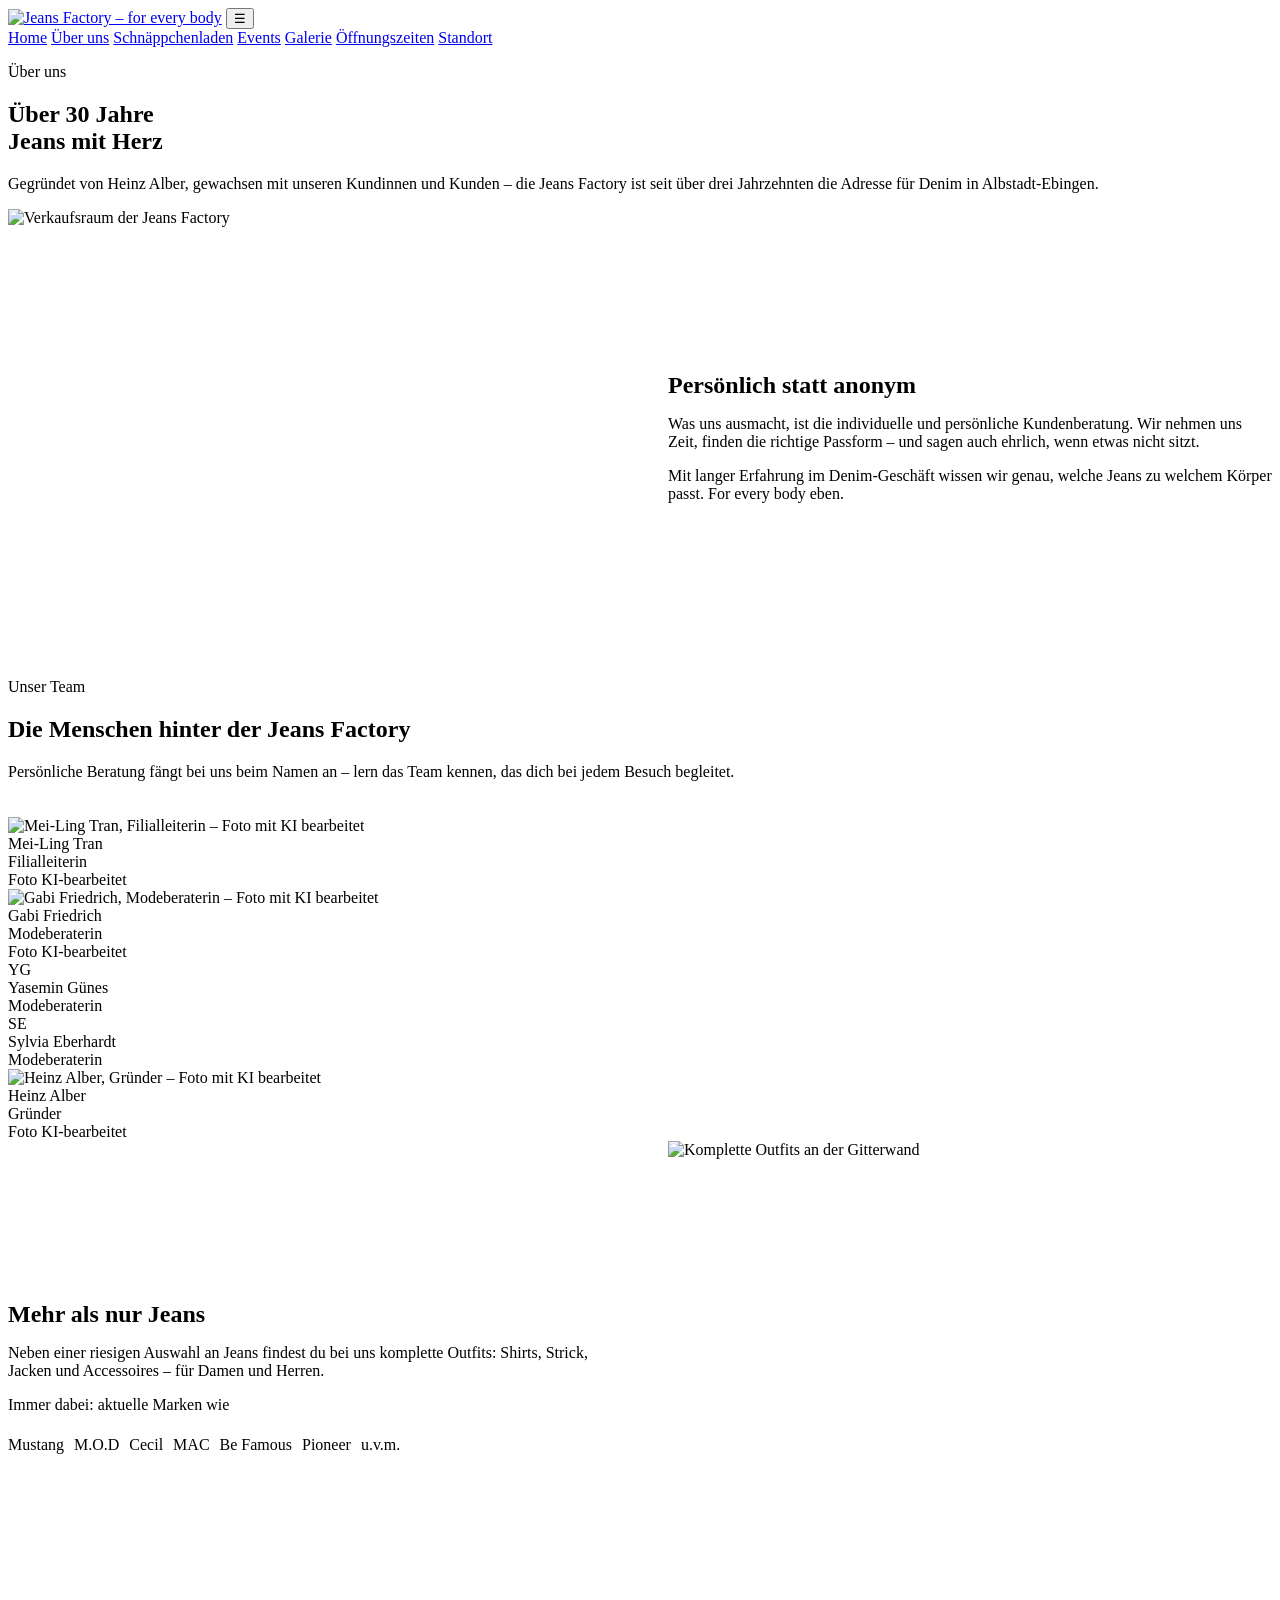
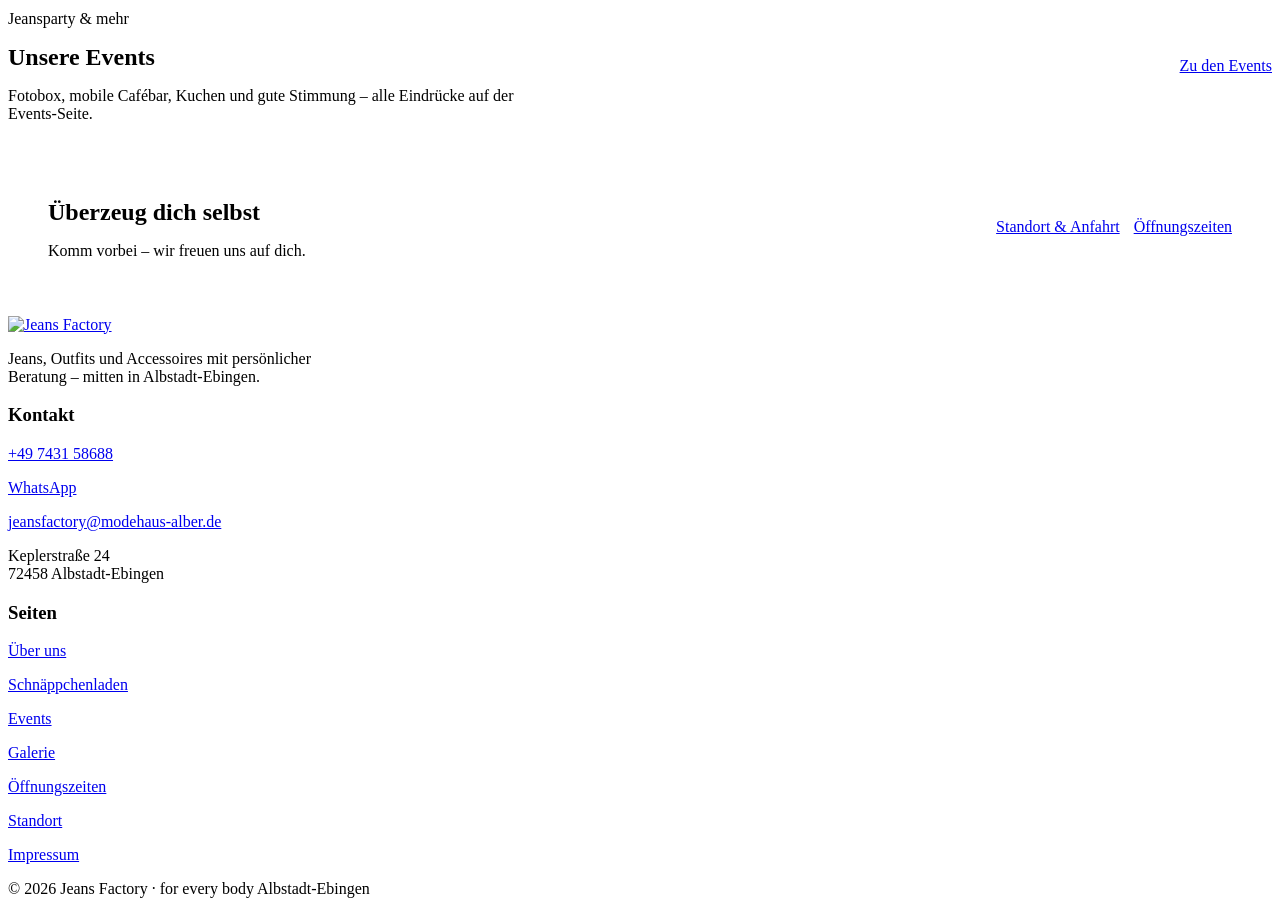
==== ueber-uns.html @ 27e320bf "KI-bearbeitete Teamfotos kennzeichnen (Art. 50 KI-VO) - Dezente Zeile 'Foto KI-bearbeitet' unter den" ====
<!DOCTYPE html>
<html lang="de">
<head>
<meta charset="UTF-8">
<meta name="viewport" content="width=device-width, initial-scale=1.0">
<title>Über uns | Jeans Factory Albstadt-Ebingen</title>
<link rel="stylesheet" href="site.css">
</head>
<body>

<header class="site-header">
  <a class="logo-chip" href="index.html"><img src="assets/logo-jeansfactory.png" alt="Jeans Factory – for every body"></a>
  <button class="nav-toggle" aria-label="Menü">☰</button>
  <nav class="site-nav">
    <a href="index.html">Home</a>
    <a href="ueber-uns.html" class="active">Über uns</a>
    <a href="schnaeppchenladen.html">Schnäppchenladen</a>
    <a href="events.html">Events</a>
    <a href="galerie.html">Galerie</a>
    <a href="oeffnungszeiten.html">Öffnungszeiten</a>
    <a href="standort.html">Standort</a>
  </nav>
</header>

<main>

<section class="section">
  <div class="wrap section-head reveal">
    <p class="eyebrow">Über uns</p>
    <h1 class="h1">Über 30 Jahre<br>Jeans mit Herz</h1>
    <p class="lead">Gegründet von Heinz Alber, gewachsen mit unseren Kundinnen und Kunden – die Jeans Factory ist seit über drei Jahrzehnten die Adresse für Denim in Albstadt-Ebingen.</p>
  </div>

  <div class="wrap" style="display: grid; grid-template-columns: 1fr 1fr; gap: 56px; align-items: center;">
    <div class="photo reveal" style="aspect-ratio: 4/3;">
      <img src="assets/shop-interior.jpeg" alt="Verkaufsraum der Jeans Factory">
    </div>
    <div class="reveal">
      <h2 class="h3" style="margin-bottom: 14px;">Persönlich statt anonym</h2>
      <p class="muted" style="margin-bottom: 14px;">Was uns ausmacht, ist die individuelle und persönliche Kundenberatung. Wir nehmen uns Zeit, finden die richtige Passform – und sagen auch ehrlich, wenn etwas nicht sitzt.</p>
      <p class="muted">Mit langer Erfahrung im Denim-Geschäft wissen wir genau, welche Jeans zu welchem Körper passt. For every body eben.</p>
    </div>
  </div>
</section>

<!-- Team -->
<section class="section-tight" style="background: var(--ink-2); border-top: 1px solid var(--line); border-bottom: 1px solid var(--line);">
  <div class="wrap section-head reveal" style="margin-bottom: 36px;">
    <p class="eyebrow">Unser Team</p>
    <h2 class="h2">Die Menschen hinter der Jeans Factory</h2>
    <p class="lead">Persönliche Beratung fängt bei uns beim Namen an – lern das Team kennen, das dich bei jedem Besuch begleitet.</p>
  </div>
  <div class="wrap team-grid reveal">

    <div class="team-card">
      <div class="team-photo">
        <img src="assets/team-mei-ling.jpeg" alt="Mei-Ling Tran, Filialleiterin – Foto mit KI bearbeitet">      </div>
      <div class="team-name">Mei-Ling Tran</div>
      <div class="team-role">Filialleiterin</div>
      <div class="team-note">Foto KI-bearbeitet</div>
    </div>

    <div class="team-card">
      <div class="team-photo">
        <img src="assets/team-gabi.jpeg" alt="Gabi Friedrich, Modeberaterin – Foto mit KI bearbeitet">      </div>
      <div class="team-name">Gabi Friedrich</div>
      <div class="team-role">Modeberaterin</div>
      <div class="team-note">Foto KI-bearbeitet</div>
    </div>

    <div class="team-card">
      <div class="team-photo">
        <span class="team-initials">YG</span>
      </div>
      <div class="team-name">Yasemin Günes</div>
      <div class="team-role">Modeberaterin</div>
    </div>

    <div class="team-card">
      <div class="team-photo">
        <span class="team-initials">SE</span>
      </div>
      <div class="team-name">Sylvia Eberhardt</div>
      <div class="team-role">Modeberaterin</div>
    </div>

    <div class="team-card">
      <div class="team-photo">
        <img src="assets/team-heinz.jpeg" alt="Heinz Alber, Gründer – Foto mit KI bearbeitet">      </div>
      <div class="team-name">Heinz Alber</div>
      <div class="team-role">Gründer</div>
      <div class="team-note">Foto KI-bearbeitet</div>
    </div>

  </div>
</section>

<section class="section-tight">
  <div class="wrap" style="display: grid; grid-template-columns: 1fr 1fr; gap: 56px; align-items: center;">
    <div class="reveal">
      <h2 class="h3" style="margin-bottom: 14px;">Mehr als nur Jeans</h2>
      <p class="muted" style="margin-bottom: 14px;">Neben einer riesigen Auswahl an Jeans findest du bei uns komplette Outfits: Shirts, Strick, Jacken und Accessoires – für Damen und Herren.</p>
      <p class="muted" style="margin-bottom: 22px;">Immer dabei: aktuelle Marken wie</p>
      <div style="display: flex; gap: 10px; flex-wrap: wrap;">
        <span class="tag">Mustang</span>
        <span class="tag">M.O.D</span>
        <span class="tag">Cecil</span>
        <span class="tag">MAC</span>
        <span class="tag">Be Famous</span>
        <span class="tag">Pioneer</span>
        <span class="tag">u.v.m.</span>
      </div>
    </div>
    <div class="photo reveal" style="aspect-ratio: 4/3;">
      <img src="assets/outfits-wall.jpeg" alt="Komplette Outfits an der Gitterwand">
    </div>
  </div>
</section>

<!-- Events Teaser -->
<section class="section-tight" id="events" style="background: var(--ink-2); border-top: 1px solid var(--line); border-bottom: 1px solid var(--line);">
  <div class="wrap" style="display: flex; align-items: center; justify-content: space-between; gap: 24px; flex-wrap: wrap;">
    <div>
      <p class="script">Jeansparty &amp; mehr</p>
      <h2 class="h2" style="margin: 6px 0 10px;">Unsere Events</h2>
      <p class="muted" style="max-width: 520px;">Fotobox, mobile Cafébar, Kuchen und gute Stimmung – alle Eindrücke auf der Events-Seite.</p>
    </div>
    <a class="btn btn-primary" href="events.html">Zu den Events</a>
  </div>
</section>

<section class="section-tight">
  <div class="wrap panel reveal" style="padding: 40px; display: flex; align-items: center; justify-content: space-between; gap: 24px; flex-wrap: wrap;">
    <div>
      <h2 class="h3" style="margin-bottom: 8px;">Überzeug dich selbst</h2>
      <p class="muted">Komm vorbei – wir freuen uns auf dich.</p>
    </div>
    <div style="display: flex; gap: 14px; flex-wrap: wrap;">
      <a class="btn btn-primary" href="standort.html">Standort &amp; Anfahrt</a>
      <a class="btn btn-ghost" href="oeffnungszeiten.html">Öffnungszeiten</a>
    </div>
  </div>
</section>

</main>

<footer class="site-footer">
  <div class="wrap footer-grid">
    <div>
      <a class="logo-chip" href="index.html" style="margin-bottom: 16px;"><img src="assets/logo-jeansfactory.png" alt="Jeans Factory" style="height: 38px;"></a>
      <p class="muted" style="max-width: 320px;">Jeans, Outfits und Accessoires mit persönlicher Beratung – mitten in Albstadt-Ebingen.</p>
    </div>
    <div>
      <h3 class="h3">Kontakt</h3>
      <p><a href="tel:+49743158688">+49 7431 58688</a></p>
      <p><a href="https://wa.me/49743158688">WhatsApp</a></p>
      <p><a href="mailto:jeansfactory@modehaus-alber.de">jeansfactory@modehaus-alber.de</a></p>
      <p class="muted">Keplerstraße 24<br>72458 Albstadt-Ebingen</p>
    </div>
    <div>
      <h3 class="h3">Seiten</h3>
      <p><a href="ueber-uns.html">Über uns</a></p>
      <p><a href="schnaeppchenladen.html">Schnäppchenladen</a></p>
      <p><a href="events.html">Events</a></p>
      <p><a href="galerie.html">Galerie</a></p>
      <p><a href="oeffnungszeiten.html">Öffnungszeiten</a></p>
      <p><a href="standort.html">Standort</a></p>
      <p><a href="impressum.html">Impressum</a></p>
    </div>
  </div>
  <div class="wrap footer-note">
    <span>© 2026 Jeans Factory · for every body</span>
    <span>Albstadt-Ebingen</span>
  </div>
</footer>

<script src="site.js"></script>
</body>
</html>
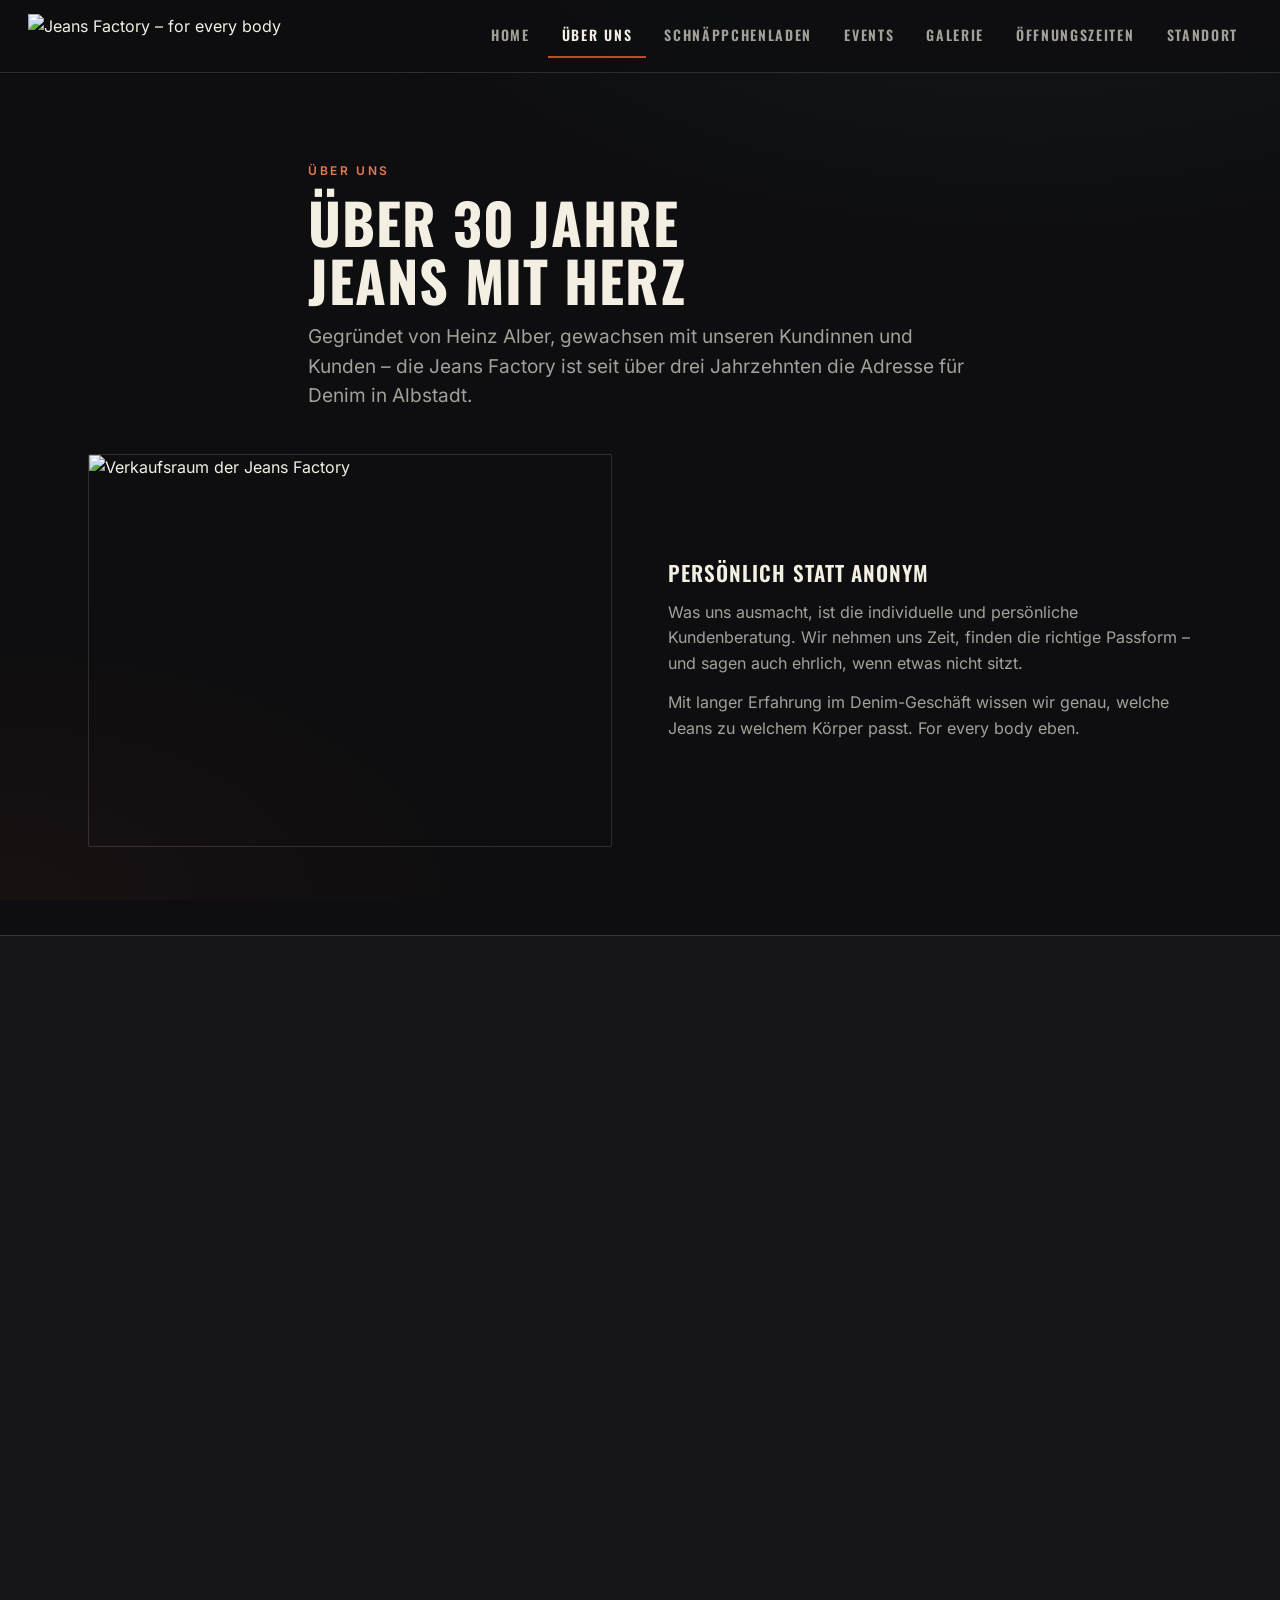
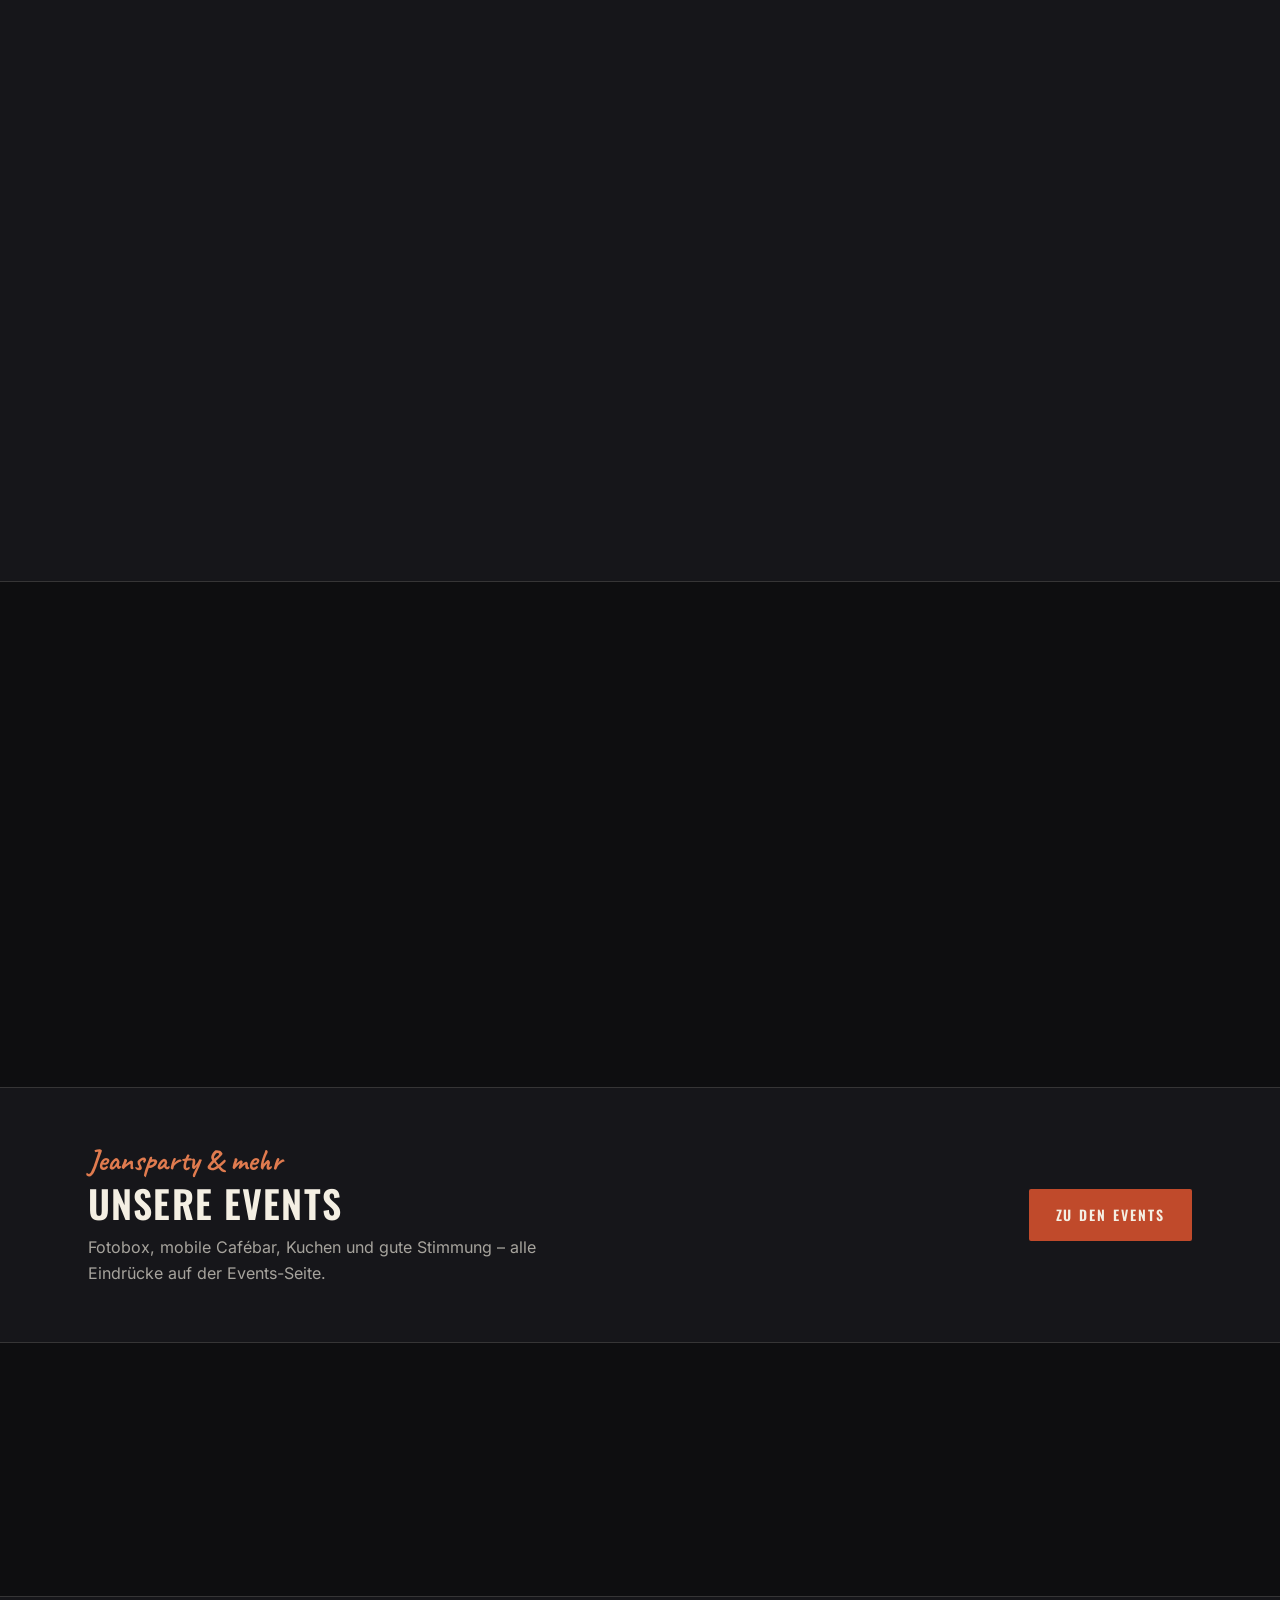
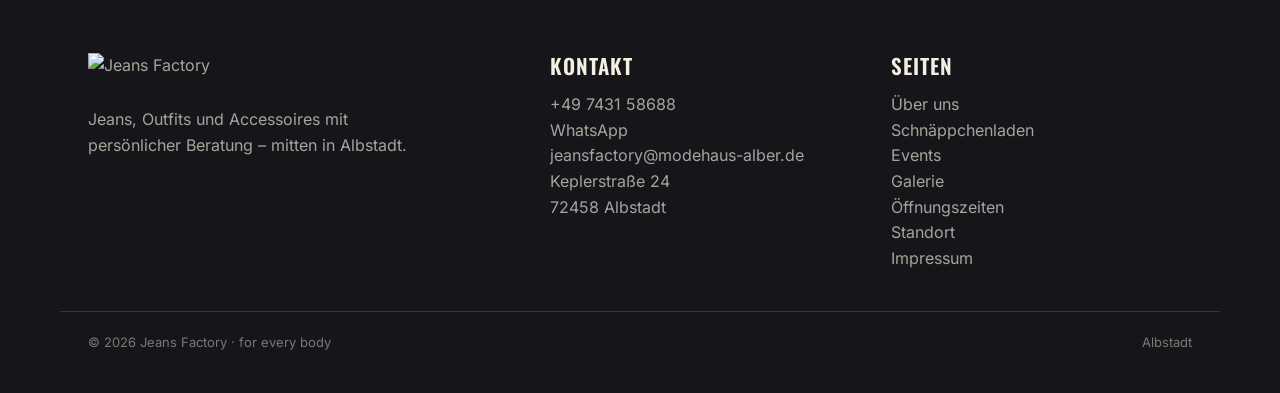
==== commit 0d271897: "Merge main (CSP-Härtung, korrigierte Kontaktdaten) und Verbesserungen CSP-konform portieren Alle Inl" ====
--- a/ueber-uns.html
+++ b/ueber-uns.html
@@ -3,7 +3,9 @@
 <head>
 <meta charset="UTF-8">
 <meta name="viewport" content="width=device-width, initial-scale=1.0">
-<title>Über uns | Jeans Factory Albstadt-Ebingen</title>
+<meta http-equiv="Content-Security-Policy" content="default-src 'none'; script-src 'self'; style-src 'self'; img-src 'self'; font-src 'self'; frame-src https://www.google.com; connect-src 'self'; form-action 'self'; base-uri 'none'; upgrade-insecure-requests">
+<meta name="referrer" content="strict-origin-when-cross-origin">
+<title>Über uns | Jeans Factory Albstadt</title>
 <link rel="stylesheet" href="site.css">
 </head>
 <body>
@@ -28,24 +30,24 @@
   <div class="wrap section-head reveal">
     <p class="eyebrow">Über uns</p>
     <h1 class="h1">Über 30 Jahre<br>Jeans mit Herz</h1>
-    <p class="lead">Gegründet von Heinz Alber, gewachsen mit unseren Kundinnen und Kunden – die Jeans Factory ist seit über drei Jahrzehnten die Adresse für Denim in Albstadt-Ebingen.</p>
+    <p class="lead">Gegründet von Heinz Alber, gewachsen mit unseren Kundinnen und Kunden – die Jeans Factory ist seit über drei Jahrzehnten die Adresse für Denim in Albstadt.</p>
   </div>
 
-  <div class="wrap" style="display: grid; grid-template-columns: 1fr 1fr; gap: 56px; align-items: center;">
-    <div class="photo reveal" style="aspect-ratio: 4/3;">
+  <div class="wrap u75">
+    <div class="photo reveal u42">
       <img src="assets/shop-interior.jpeg" alt="Verkaufsraum der Jeans Factory">
     </div>
     <div class="reveal">
-      <h2 class="h3" style="margin-bottom: 14px;">Persönlich statt anonym</h2>
-      <p class="muted" style="margin-bottom: 14px;">Was uns ausmacht, ist die individuelle und persönliche Kundenberatung. Wir nehmen uns Zeit, finden die richtige Passform – und sagen auch ehrlich, wenn etwas nicht sitzt.</p>
+      <h2 class="h3 u31">Persönlich statt anonym</h2>
+      <p class="muted u31">Was uns ausmacht, ist die individuelle und persönliche Kundenberatung. Wir nehmen uns Zeit, finden die richtige Passform – und sagen auch ehrlich, wenn etwas nicht sitzt.</p>
       <p class="muted">Mit langer Erfahrung im Denim-Geschäft wissen wir genau, welche Jeans zu welchem Körper passt. For every body eben.</p>
     </div>
   </div>
 </section>
 
 <!-- Team -->
-<section class="section-tight" style="background: var(--ink-2); border-top: 1px solid var(--line); border-bottom: 1px solid var(--line);">
-  <div class="wrap section-head reveal" style="margin-bottom: 36px;">
+<section class="section-tight u39">
+  <div class="wrap section-head reveal u76">
     <p class="eyebrow">Unser Team</p>
     <h2 class="h2">Die Menschen hinter der Jeans Factory</h2>
     <p class="lead">Persönliche Beratung fängt bei uns beim Namen an – lern das Team kennen, das dich bei jedem Besuch begleitet.</p>
@@ -54,7 +56,8 @@
 
     <div class="team-card">
       <div class="team-photo">
-        <img src="assets/team-mei-ling.jpeg" alt="Mei-Ling Tran, Filialleiterin – Foto mit KI bearbeitet">      </div>
+        <img src="assets/team-mei-ling.jpeg" alt="Mei-Ling Tran, Filialleiterin – Foto mit KI bearbeitet">
+      </div>
       <div class="team-name">Mei-Ling Tran</div>
       <div class="team-role">Filialleiterin</div>
       <div class="team-note">Foto KI-bearbeitet</div>
@@ -62,7 +65,8 @@
 
     <div class="team-card">
       <div class="team-photo">
-        <img src="assets/team-gabi.jpeg" alt="Gabi Friedrich, Modeberaterin – Foto mit KI bearbeitet">      </div>
+        <img src="assets/team-gabi.jpeg" alt="Gabi Friedrich, Modeberaterin – Foto mit KI bearbeitet">
+      </div>
       <div class="team-name">Gabi Friedrich</div>
       <div class="team-role">Modeberaterin</div>
       <div class="team-note">Foto KI-bearbeitet</div>
@@ -86,7 +90,8 @@
 
     <div class="team-card">
       <div class="team-photo">
-        <img src="assets/team-heinz.jpeg" alt="Heinz Alber, Gründer – Foto mit KI bearbeitet">      </div>
+        <img src="assets/team-heinz.jpeg" alt="Heinz Alber, Gründer – Foto mit KI bearbeitet">
+      </div>
       <div class="team-name">Heinz Alber</div>
       <div class="team-role">Gründer</div>
       <div class="team-note">Foto KI-bearbeitet</div>
@@ -96,12 +101,12 @@
 </section>
 
 <section class="section-tight">
-  <div class="wrap" style="display: grid; grid-template-columns: 1fr 1fr; gap: 56px; align-items: center;">
+  <div class="wrap u75">
     <div class="reveal">
-      <h2 class="h3" style="margin-bottom: 14px;">Mehr als nur Jeans</h2>
-      <p class="muted" style="margin-bottom: 14px;">Neben einer riesigen Auswahl an Jeans findest du bei uns komplette Outfits: Shirts, Strick, Jacken und Accessoires – für Damen und Herren.</p>
-      <p class="muted" style="margin-bottom: 22px;">Immer dabei: aktuelle Marken wie</p>
-      <div style="display: flex; gap: 10px; flex-wrap: wrap;">
+      <h2 class="h3 u31">Mehr als nur Jeans</h2>
+      <p class="muted u31">Neben einer riesigen Auswahl an Jeans findest du bei uns komplette Outfits: Shirts, Strick, Jacken und Accessoires – für Damen und Herren.</p>
+      <p class="muted u77">Immer dabei: aktuelle Marken wie</p>
+      <div class="u78">
         <span class="tag">Mustang</span>
         <span class="tag">M.O.D</span>
         <span class="tag">Cecil</span>
@@ -111,31 +116,31 @@
         <span class="tag">u.v.m.</span>
       </div>
     </div>
-    <div class="photo reveal" style="aspect-ratio: 4/3;">
+    <div class="photo reveal u42">
       <img src="assets/outfits-wall.jpeg" alt="Komplette Outfits an der Gitterwand">
     </div>
   </div>
 </section>
 
 <!-- Events Teaser -->
-<section class="section-tight" id="events" style="background: var(--ink-2); border-top: 1px solid var(--line); border-bottom: 1px solid var(--line);">
-  <div class="wrap" style="display: flex; align-items: center; justify-content: space-between; gap: 24px; flex-wrap: wrap;">
+<section class="section-tight u39" id="events">
+  <div class="wrap u79">
     <div>
       <p class="script">Jeansparty &amp; mehr</p>
-      <h2 class="h2" style="margin: 6px 0 10px;">Unsere Events</h2>
-      <p class="muted" style="max-width: 520px;">Fotobox, mobile Cafébar, Kuchen und gute Stimmung – alle Eindrücke auf der Events-Seite.</p>
+      <h2 class="h2 u80">Unsere Events</h2>
+      <p class="muted u81">Fotobox, mobile Cafébar, Kuchen und gute Stimmung – alle Eindrücke auf der Events-Seite.</p>
     </div>
     <a class="btn btn-primary" href="events.html">Zu den Events</a>
   </div>
 </section>
 
 <section class="section-tight">
-  <div class="wrap panel reveal" style="padding: 40px; display: flex; align-items: center; justify-content: space-between; gap: 24px; flex-wrap: wrap;">
+  <div class="wrap panel reveal u8">
     <div>
-      <h2 class="h3" style="margin-bottom: 8px;">Überzeug dich selbst</h2>
+      <h2 class="h3 u9">Überzeug dich selbst</h2>
       <p class="muted">Komm vorbei – wir freuen uns auf dich.</p>
     </div>
-    <div style="display: flex; gap: 14px; flex-wrap: wrap;">
+    <div class="u10">
       <a class="btn btn-primary" href="standort.html">Standort &amp; Anfahrt</a>
       <a class="btn btn-ghost" href="oeffnungszeiten.html">Öffnungszeiten</a>
     </div>
@@ -147,15 +152,15 @@
 <footer class="site-footer">
   <div class="wrap footer-grid">
     <div>
-      <a class="logo-chip" href="index.html" style="margin-bottom: 16px;"><img src="assets/logo-jeansfactory.png" alt="Jeans Factory" style="height: 38px;"></a>
-      <p class="muted" style="max-width: 320px;">Jeans, Outfits und Accessoires mit persönlicher Beratung – mitten in Albstadt-Ebingen.</p>
+      <a class="logo-chip u11" href="index.html"><img class="u12" src="assets/logo-jeansfactory.png" alt="Jeans Factory"></a>
+      <p class="muted u13">Jeans, Outfits und Accessoires mit persönlicher Beratung – mitten in Albstadt.</p>
     </div>
     <div>
       <h3 class="h3">Kontakt</h3>
       <p><a href="tel:+49743158688">+49 7431 58688</a></p>
-      <p><a href="https://wa.me/49743158688">WhatsApp</a></p>
+      <p><a href="https://wa.me/4915205650263">WhatsApp</a></p>
       <p><a href="mailto:jeansfactory@modehaus-alber.de">jeansfactory@modehaus-alber.de</a></p>
-      <p class="muted">Keplerstraße 24<br>72458 Albstadt-Ebingen</p>
+      <p class="muted">Keplerstraße 24<br>72458 Albstadt</p>
     </div>
     <div>
       <h3 class="h3">Seiten</h3>
@@ -170,7 +175,7 @@
   </div>
   <div class="wrap footer-note">
     <span>© 2026 Jeans Factory · for every body</span>
-    <span>Albstadt-Ebingen</span>
+    <span>Albstadt</span>
   </div>
 </footer>
 
--- a/site.css
+++ b/site.css
@@ -0,0 +1,657 @@
+/* Jeans Factory — Industrial dark site styles */
+/* Selbst gehostete Schriften (keine Anfragen an Google-Server) */
+@font-face {
+  font-family: 'Bebas Neue';
+  font-style: normal;
+  font-weight: 400;
+  font-display: swap;
+  src: url(assets/fonts/bebas-neue-latin-ext.woff2) format('woff2');
+  unicode-range: U+0100-02BA, U+02BD-02C5, U+02C7-02CC, U+02CE-02D7, U+02DD-02FF, U+0304, U+0308, U+0329, U+1D00-1DBF, U+1E00-1E9F, U+1EF2-1EFF, U+2020, U+20A0-20AB, U+20AD-20C0, U+2113, U+2C60-2C7F, U+A720-A7FF;
+}
+@font-face {
+  font-family: 'Bebas Neue';
+  font-style: normal;
+  font-weight: 400;
+  font-display: swap;
+  src: url(assets/fonts/bebas-neue-latin.woff2) format('woff2');
+  unicode-range: U+0000-00FF, U+0131, U+0152-0153, U+02BB-02BC, U+02C6, U+02DA, U+02DC, U+0304, U+0308, U+0329, U+2000-206F, U+20AC, U+2122, U+2191, U+2193, U+2212, U+2215, U+FEFF, U+FFFD;
+}
+@font-face {
+  font-family: 'Caveat';
+  font-style: normal;
+  font-weight: 500;
+  font-display: swap;
+  src: url(assets/fonts/caveat-latin-ext.woff2) format('woff2');
+  unicode-range: U+0100-02BA, U+02BD-02C5, U+02C7-02CC, U+02CE-02D7, U+02DD-02FF, U+0304, U+0308, U+0329, U+1D00-1DBF, U+1E00-1E9F, U+1EF2-1EFF, U+2020, U+20A0-20AB, U+20AD-20C0, U+2113, U+2C60-2C7F, U+A720-A7FF;
+}
+@font-face {
+  font-family: 'Caveat';
+  font-style: normal;
+  font-weight: 500;
+  font-display: swap;
+  src: url(assets/fonts/caveat-latin.woff2) format('woff2');
+  unicode-range: U+0000-00FF, U+0131, U+0152-0153, U+02BB-02BC, U+02C6, U+02DA, U+02DC, U+0304, U+0308, U+0329, U+2000-206F, U+20AC, U+2122, U+2191, U+2193, U+2212, U+2215, U+FEFF, U+FFFD;
+}
+@font-face {
+  font-family: 'Caveat';
+  font-style: normal;
+  font-weight: 700;
+  font-display: swap;
+  src: url(assets/fonts/caveat-latin-ext.woff2) format('woff2');
+  unicode-range: U+0100-02BA, U+02BD-02C5, U+02C7-02CC, U+02CE-02D7, U+02DD-02FF, U+0304, U+0308, U+0329, U+1D00-1DBF, U+1E00-1E9F, U+1EF2-1EFF, U+2020, U+20A0-20AB, U+20AD-20C0, U+2113, U+2C60-2C7F, U+A720-A7FF;
+}
+@font-face {
+  font-family: 'Caveat';
+  font-style: normal;
+  font-weight: 700;
+  font-display: swap;
+  src: url(assets/fonts/caveat-latin.woff2) format('woff2');
+  unicode-range: U+0000-00FF, U+0131, U+0152-0153, U+02BB-02BC, U+02C6, U+02DA, U+02DC, U+0304, U+0308, U+0329, U+2000-206F, U+20AC, U+2122, U+2191, U+2193, U+2212, U+2215, U+FEFF, U+FFFD;
+}
+@font-face {
+  font-family: 'Inter';
+  font-style: normal;
+  font-weight: 400;
+  font-display: swap;
+  src: url(assets/fonts/inter-latin-ext.woff2) format('woff2');
+  unicode-range: U+0100-02BA, U+02BD-02C5, U+02C7-02CC, U+02CE-02D7, U+02DD-02FF, U+0304, U+0308, U+0329, U+1D00-1DBF, U+1E00-1E9F, U+1EF2-1EFF, U+2020, U+20A0-20AB, U+20AD-20C0, U+2113, U+2C60-2C7F, U+A720-A7FF;
+}
+@font-face {
+  font-family: 'Inter';
+  font-style: normal;
+  font-weight: 400;
+  font-display: swap;
+  src: url(assets/fonts/inter-latin.woff2) format('woff2');
+  unicode-range: U+0000-00FF, U+0131, U+0152-0153, U+02BB-02BC, U+02C6, U+02DA, U+02DC, U+0304, U+0308, U+0329, U+2000-206F, U+20AC, U+2122, U+2191, U+2193, U+2212, U+2215, U+FEFF, U+FFFD;
+}
+@font-face {
+  font-family: 'Inter';
+  font-style: normal;
+  font-weight: 500;
+  font-display: swap;
+  src: url(assets/fonts/inter-latin-ext.woff2) format('woff2');
+  unicode-range: U+0100-02BA, U+02BD-02C5, U+02C7-02CC, U+02CE-02D7, U+02DD-02FF, U+0304, U+0308, U+0329, U+1D00-1DBF, U+1E00-1E9F, U+1EF2-1EFF, U+2020, U+20A0-20AB, U+20AD-20C0, U+2113, U+2C60-2C7F, U+A720-A7FF;
+}
+@font-face {
+  font-family: 'Inter';
+  font-style: normal;
+  font-weight: 500;
+  font-display: swap;
+  src: url(assets/fonts/inter-latin.woff2) format('woff2');
+  unicode-range: U+0000-00FF, U+0131, U+0152-0153, U+02BB-02BC, U+02C6, U+02DA, U+02DC, U+0304, U+0308, U+0329, U+2000-206F, U+20AC, U+2122, U+2191, U+2193, U+2212, U+2215, U+FEFF, U+FFFD;
+}
+@font-face {
+  font-family: 'Inter';
+  font-style: normal;
+  font-weight: 600;
+  font-display: swap;
+  src: url(assets/fonts/inter-latin-ext.woff2) format('woff2');
+  unicode-range: U+0100-02BA, U+02BD-02C5, U+02C7-02CC, U+02CE-02D7, U+02DD-02FF, U+0304, U+0308, U+0329, U+1D00-1DBF, U+1E00-1E9F, U+1EF2-1EFF, U+2020, U+20A0-20AB, U+20AD-20C0, U+2113, U+2C60-2C7F, U+A720-A7FF;
+}
+@font-face {
+  font-family: 'Inter';
+  font-style: normal;
+  font-weight: 600;
+  font-display: swap;
+  src: url(assets/fonts/inter-latin.woff2) format('woff2');
+  unicode-range: U+0000-00FF, U+0131, U+0152-0153, U+02BB-02BC, U+02C6, U+02DA, U+02DC, U+0304, U+0308, U+0329, U+2000-206F, U+20AC, U+2122, U+2191, U+2193, U+2212, U+2215, U+FEFF, U+FFFD;
+}
+@font-face {
+  font-family: 'Inter';
+  font-style: normal;
+  font-weight: 700;
+  font-display: swap;
+  src: url(assets/fonts/inter-latin-ext.woff2) format('woff2');
+  unicode-range: U+0100-02BA, U+02BD-02C5, U+02C7-02CC, U+02CE-02D7, U+02DD-02FF, U+0304, U+0308, U+0329, U+1D00-1DBF, U+1E00-1E9F, U+1EF2-1EFF, U+2020, U+20A0-20AB, U+20AD-20C0, U+2113, U+2C60-2C7F, U+A720-A7FF;
+}
+@font-face {
+  font-family: 'Inter';
+  font-style: normal;
+  font-weight: 700;
+  font-display: swap;
+  src: url(assets/fonts/inter-latin.woff2) format('woff2');
+  unicode-range: U+0000-00FF, U+0131, U+0152-0153, U+02BB-02BC, U+02C6, U+02DA, U+02DC, U+0304, U+0308, U+0329, U+2000-206F, U+20AC, U+2122, U+2191, U+2193, U+2212, U+2215, U+FEFF, U+FFFD;
+}
+@font-face {
+  font-family: 'Oswald';
+  font-style: normal;
+  font-weight: 500;
+  font-display: swap;
+  src: url(assets/fonts/oswald-latin-ext.woff2) format('woff2');
+  unicode-range: U+0100-02BA, U+02BD-02C5, U+02C7-02CC, U+02CE-02D7, U+02DD-02FF, U+0304, U+0308, U+0329, U+1D00-1DBF, U+1E00-1E9F, U+1EF2-1EFF, U+2020, U+20A0-20AB, U+20AD-20C0, U+2113, U+2C60-2C7F, U+A720-A7FF;
+}
+@font-face {
+  font-family: 'Oswald';
+  font-style: normal;
+  font-weight: 500;
+  font-display: swap;
+  src: url(assets/fonts/oswald-latin.woff2) format('woff2');
+  unicode-range: U+0000-00FF, U+0131, U+0152-0153, U+02BB-02BC, U+02C6, U+02DA, U+02DC, U+0304, U+0308, U+0329, U+2000-206F, U+20AC, U+2122, U+2191, U+2193, U+2212, U+2215, U+FEFF, U+FFFD;
+}
+@font-face {
+  font-family: 'Oswald';
+  font-style: normal;
+  font-weight: 600;
+  font-display: swap;
+  src: url(assets/fonts/oswald-latin-ext.woff2) format('woff2');
+  unicode-range: U+0100-02BA, U+02BD-02C5, U+02C7-02CC, U+02CE-02D7, U+02DD-02FF, U+0304, U+0308, U+0329, U+1D00-1DBF, U+1E00-1E9F, U+1EF2-1EFF, U+2020, U+20A0-20AB, U+20AD-20C0, U+2113, U+2C60-2C7F, U+A720-A7FF;
+}
+@font-face {
+  font-family: 'Oswald';
+  font-style: normal;
+  font-weight: 600;
+  font-display: swap;
+  src: url(assets/fonts/oswald-latin.woff2) format('woff2');
+  unicode-range: U+0000-00FF, U+0131, U+0152-0153, U+02BB-02BC, U+02C6, U+02DA, U+02DC, U+0304, U+0308, U+0329, U+2000-206F, U+20AC, U+2122, U+2191, U+2193, U+2212, U+2215, U+FEFF, U+FFFD;
+}
+@font-face {
+  font-family: 'Oswald';
+  font-style: normal;
+  font-weight: 700;
+  font-display: swap;
+  src: url(assets/fonts/oswald-latin-ext.woff2) format('woff2');
+  unicode-range: U+0100-02BA, U+02BD-02C5, U+02C7-02CC, U+02CE-02D7, U+02DD-02FF, U+0304, U+0308, U+0329, U+1D00-1DBF, U+1E00-1E9F, U+1EF2-1EFF, U+2020, U+20A0-20AB, U+20AD-20C0, U+2113, U+2C60-2C7F, U+A720-A7FF;
+}
+@font-face {
+  font-family: 'Oswald';
+  font-style: normal;
+  font-weight: 700;
+  font-display: swap;
+  src: url(assets/fonts/oswald-latin.woff2) format('woff2');
+  unicode-range: U+0000-00FF, U+0131, U+0152-0153, U+02BB-02BC, U+02C6, U+02DA, U+02DC, U+0304, U+0308, U+0329, U+2000-206F, U+20AC, U+2122, U+2191, U+2193, U+2212, U+2215, U+FEFF, U+FFFD;
+}
+
+:root {
+  --ink: #0E0E10;
+  --ink-2: #16161a;
+  --ink-3: #1e1e24;
+  --concrete: #26262c;
+  --bone: #F4EFE3;
+  --bone-muted: rgba(244,239,227,0.65);
+  --bone-soft: rgba(244,239,227,0.45);
+  --rust: #C04A2B;
+  --rust-soft: #E07B4F;
+  --denim: #4A7396;
+  --denim-light: #9DB6CC;
+  --line: rgba(244,239,227,0.14);
+  --font-banner: "Bebas Neue", "Oswald", sans-serif;
+  --font-headline: "Oswald", "Helvetica Neue", sans-serif;
+  --font-body: "Inter", "Helvetica Neue", sans-serif;
+  --font-script: "Caveat", cursive;
+}
+
+* { box-sizing: border-box; margin: 0; padding: 0; }
+html { scroll-behavior: smooth; }
+body {
+  background: var(--ink);
+  color: var(--bone);
+  font-family: var(--font-body);
+  font-size: 16px;
+  line-height: 1.6;
+  -webkit-font-smoothing: antialiased;
+}
+body::before {
+  content: "";
+  position: fixed; inset: 0; z-index: 0; pointer-events: none;
+  background:
+    radial-gradient(1200px 600px at 80% -10%, rgba(74,115,150,0.10), transparent 60%),
+    radial-gradient(900px 500px at 0% 100%, rgba(192,74,43,0.06), transparent 60%);
+}
+main { position: relative; z-index: 1; }
+img { display: block; max-width: 100%; }
+a { color: inherit; }
+
+/* ---------- Header ---------- */
+.site-header {
+  position: sticky; top: 0; z-index: 50;
+  display: flex; align-items: center; justify-content: space-between;
+  gap: 24px;
+  padding: 14px 28px;
+  background: rgba(14,14,16,0.82);
+  backdrop-filter: blur(14px);
+  border-bottom: 1px solid var(--line);
+}
+.logo-chip {
+  display: inline-flex; align-items: center;
+  background: transparent;
+  padding: 0;
+  text-decoration: none;
+}
+.logo-chip img { height: 44px; width: auto; }
+.site-nav { display: flex; align-items: center; gap: 4px; }
+.site-nav a {
+  font-family: var(--font-headline);
+  font-weight: 600; font-size: 14px;
+  letter-spacing: 0.12em; text-transform: uppercase;
+  color: var(--bone-muted);
+  text-decoration: none;
+  white-space: nowrap;
+  padding: 10px 14px;
+  border-bottom: 2px solid transparent;
+  transition: color .2s, border-color .2s;
+}
+.site-nav a:hover { color: var(--bone); }
+.site-nav a.active { color: var(--bone); border-bottom-color: var(--rust); }
+.nav-toggle {
+  display: none;
+  background: none; border: 1px solid var(--line); border-radius: 2px;
+  color: var(--bone); font-size: 22px; line-height: 1;
+  padding: 8px 12px; cursor: pointer;
+}
+@media (max-width: 1020px) {
+  .nav-toggle { display: block; }
+  .site-nav {
+    position: absolute; top: 100%; left: 0; right: 0;
+    flex-direction: column; align-items: stretch;
+    background: rgba(14,14,16,0.97);
+    border-bottom: 1px solid var(--line);
+    padding: 8px 16px 16px;
+    display: none;
+  }
+  .site-nav.open { display: flex; }
+  .site-nav a { border-bottom: none; border-left: 2px solid transparent; }
+  .site-nav a.active { border-left-color: var(--rust); }
+}
+
+/* ---------- Type ---------- */
+.eyebrow {
+  font-family: var(--font-body); font-weight: 600; font-size: 12px;
+  letter-spacing: 0.22em; text-transform: uppercase;
+  color: var(--rust-soft);
+}
+.h-banner {
+  font-family: var(--font-banner);
+  font-size: clamp(56px, 9vw, 128px);
+  line-height: 0.9; letter-spacing: 0.02em;
+  text-transform: uppercase;
+}
+.h1 {
+  font-family: var(--font-headline); font-weight: 700;
+  font-size: clamp(34px, 5vw, 56px);
+  line-height: 1.05; text-transform: uppercase; letter-spacing: 0.02em;
+}
+.h2 {
+  font-family: var(--font-headline); font-weight: 600;
+  font-size: clamp(26px, 3.4vw, 38px);
+  line-height: 1.1; text-transform: uppercase; letter-spacing: 0.03em;
+}
+.h3 {
+  font-family: var(--font-headline); font-weight: 600;
+  font-size: 21px; line-height: 1.2;
+  text-transform: uppercase; letter-spacing: 0.05em;
+}
+.lead { font-size: 19px; line-height: 1.55; color: var(--bone-muted); }
+.muted { color: var(--bone-muted); }
+.script { font-family: var(--font-script); font-weight: 700; font-size: 30px; color: var(--rust-soft); line-height: 1.1; }
+
+/* ---------- Layout ---------- */
+.wrap { max-width: 1160px; margin: 0 auto; padding: 0 28px; }
+.section { padding: 88px 0; }
+.section-tight { padding: 56px 0; }
+.section-head { display: grid; gap: 12px; margin-bottom: 44px; max-width: 720px; }
+
+@media (max-width: 840px) {
+  .section { padding: 56px 0; }
+}
+
+/* ---------- Buttons ---------- */
+.btn {
+  display: inline-flex; align-items: center; gap: 10px;
+  font-family: var(--font-headline); font-weight: 600; font-size: 14px;
+  letter-spacing: 0.14em; text-transform: uppercase;
+  padding: 14px 26px;
+  text-decoration: none; cursor: pointer;
+  border-radius: 2px;
+  border: 1px solid transparent;
+  transition: transform .2s, background .2s, border-color .2s, color .2s;
+}
+.btn:hover { transform: translateY(-2px); }
+.btn-primary { background: var(--rust); color: var(--bone); }
+.btn-primary:hover { background: var(--rust-soft); }
+.btn-ghost { border-color: var(--line); color: var(--bone); background: transparent; }
+.btn-ghost:hover { border-color: var(--bone-soft); }
+.btn-whatsapp { background: #1f8a5b; color: #fff; }
+.btn-whatsapp:hover { background: #27a56e; }
+
+/* ---------- Cards / surfaces ---------- */
+.panel {
+  background: var(--ink-2);
+  border: 1px solid var(--line);
+  border-radius: 2px;
+}
+.tag {
+  display: inline-block;
+  font-family: var(--font-headline); font-weight: 600; font-size: 13px;
+  letter-spacing: 0.1em; text-transform: uppercase;
+  border: 1px solid var(--line);
+  color: var(--bone-muted);
+  padding: 8px 16px; border-radius: 999px;
+  transition: border-color .2s, color .2s;
+}
+.tag:hover { border-color: var(--rust-soft); color: var(--bone); }
+
+/* ---------- Photo treatment ---------- */
+.photo {
+  position: relative; overflow: hidden; border-radius: 2px;
+  border: 1px solid var(--line);
+}
+.photo img { width: 100%; height: 100%; object-fit: cover; transition: transform .6s ease; }
+.photo:hover img { transform: scale(1.04); }
+
+/* ---------- Reveal on scroll ---------- */
+.reveal { opacity: 0; transform: translateY(24px); transition: opacity .7s ease, transform .7s ease; }
+.reveal.in { opacity: 1; transform: none; }
+@media (prefers-reduced-motion: reduce) {
+  .reveal { opacity: 1; transform: none; transition: none; }
+  .photo img { transition: none; }
+}
+
+/* ---------- Opening hours table ---------- */
+.hours { display: grid; gap: 0; }
+.hours-row {
+  display: flex; justify-content: space-between; align-items: baseline; gap: 24px;
+  padding: 16px 0;
+  border-bottom: 1px solid var(--line);
+}
+.hours-row .day { font-family: var(--font-headline); font-weight: 600; letter-spacing: 0.08em; text-transform: uppercase; font-size: 15px; }
+.hours-row .time { font-size: 16px; color: var(--bone-muted); white-space: nowrap; }
+.hours-row.today .day, .hours-row.today .time { color: var(--rust-soft); }
+.open-badge {
+  display: inline-flex; align-items: center; gap: 10px;
+  font-family: var(--font-headline); font-weight: 600; font-size: 13px;
+  letter-spacing: 0.12em; text-transform: uppercase;
+  padding: 10px 18px; border-radius: 999px;
+  border: 1px solid var(--line);
+}
+.open-badge .dot { width: 9px; height: 9px; border-radius: 50%; background: #37b06f; }
+.open-badge.closed .dot { background: var(--rust); }
+
+/* ---------- Footer ---------- */
+.site-footer {
+  border-top: 1px solid var(--line);
+  padding: 56px 0 40px;
+  background: var(--ink-2);
+  position: relative; z-index: 1;
+}
+.footer-grid { display: grid; grid-template-columns: 1.4fr 1fr 1fr; gap: 40px; }
+@media (max-width: 840px) { .footer-grid { grid-template-columns: 1fr; } }
+.site-footer .h3 { margin-bottom: 14px; }
+.site-footer a { color: var(--bone-muted); text-decoration: none; }
+.site-footer a:hover { color: var(--bone); }
+.footer-note { margin-top: 40px; padding-top: 20px; border-top: 1px solid var(--line); font-size: 13px; color: var(--bone-soft); display: flex; justify-content: space-between; flex-wrap: wrap; gap: 12px; }
+
+/* ---------- Team ---------- */
+.team-grid {
+  display: grid;
+  grid-template-columns: repeat(4, 1fr);
+  gap: 24px;
+}
+@media (max-width: 900px) { .team-grid { grid-template-columns: 1fr 1fr; } }
+@media (max-width: 520px) { .team-grid { grid-template-columns: 1fr; } }
+.team-card { text-align: center; }
+.team-photo {
+  position: relative; overflow: hidden;
+  aspect-ratio: 3/4; border-radius: 2px;
+  border: 1px solid var(--line);
+  background: var(--ink-3);
+  margin-bottom: 16px;
+}
+.team-photo img { width: 100%; height: 100%; object-fit: cover; transition: transform .6s ease; }
+.team-card:hover .team-photo img { transform: scale(1.04); }
+.team-initials {
+  position: absolute; inset: 0;
+  display: flex; align-items: center; justify-content: center;
+  font-family: var(--font-headline); font-weight: 700;
+  font-size: 46px; letter-spacing: 0.04em;
+  color: var(--bone-soft);
+  background: linear-gradient(160deg, var(--ink-3), var(--concrete));
+}
+.team-name { font-family: var(--font-headline); font-weight: 600; font-size: 19px; letter-spacing: 0.03em; text-transform: uppercase; }
+.team-role { color: var(--rust-soft); font-size: 14px; margin-top: 4px; }
+.team-note { color: var(--bone-soft); font-size: 13px; margin-top: 6px; }
+
+/* ---------- Event list & detail ---------- */
+.event-list { display: grid; gap: 24px; }
+.event-card {
+  display: grid; grid-template-columns: 300px 1fr;
+  gap: 0; overflow: hidden;
+  background: var(--ink-2);
+  border: 1px solid var(--line); border-radius: 2px;
+  text-decoration: none; color: inherit;
+  transition: border-color .2s, transform .2s;
+}
+.event-card:hover { border-color: var(--rust-soft); transform: translateY(-2px); }
+.event-card-media { position: relative; overflow: hidden; min-height: 200px; }
+.event-card-media img { width: 100%; height: 100%; object-fit: cover; transition: transform .6s ease; }
+.event-card:hover .event-card-media img { transform: scale(1.05); }
+.event-card-body { padding: 28px 30px; display: flex; flex-direction: column; justify-content: center; }
+.event-date {
+  font-family: var(--font-headline); font-weight: 600; font-size: 13px;
+  letter-spacing: 0.14em; text-transform: uppercase; color: var(--rust-soft);
+  margin-bottom: 8px;
+}
+.event-cta {
+  font-family: var(--font-headline); font-weight: 600; font-size: 13px;
+  letter-spacing: 0.12em; text-transform: uppercase; color: var(--bone);
+  margin-top: 16px; display: inline-flex; align-items: center; gap: 8px;
+}
+@media (max-width: 720px) {
+  .event-card { grid-template-columns: 1fr; }
+  .event-card-media { min-height: 220px; }
+}
+.event-facts { display: grid; grid-template-columns: repeat(3, 1fr); gap: 18px; }
+@media (max-width: 840px) { .event-facts { grid-template-columns: 1fr 1fr; } }
+@media (max-width: 520px) { .event-facts { grid-template-columns: 1fr; } }
+.event-fact {
+  background: var(--ink-2); border: 1px solid var(--line); border-radius: 2px;
+  padding: 22px 22px 24px;
+}
+.event-fact h3 { font-family: var(--font-headline); font-weight: 600; font-size: 15px; letter-spacing: 0.08em; text-transform: uppercase; margin-bottom: 8px; }
+.event-fact .kicker { color: var(--rust-soft); font-size: 12px; letter-spacing: 0.16em; text-transform: uppercase; font-weight: 600; display: block; margin-bottom: 10px; }
+.event-fact p { color: var(--bone-muted); font-size: 15px; }
+.event-gallery { display: grid; grid-template-columns: repeat(3, 1fr); gap: 16px; }
+@media (max-width: 840px) { .event-gallery { grid-template-columns: 1fr 1fr; } }
+.back-link {
+  font-family: var(--font-headline); font-weight: 600; font-size: 13px;
+  letter-spacing: 0.12em; text-transform: uppercase; color: var(--bone-muted);
+  text-decoration: none; display: inline-flex; gap: 8px; align-items: center;
+}
+.back-link:hover { color: var(--bone); }
+
+/* ---------- Forms ---------- */
+.field { display: grid; gap: 8px; }
+.field label { font-family: var(--font-headline); font-weight: 600; font-size: 13px; letter-spacing: 0.1em; text-transform: uppercase; color: var(--bone-muted); }
+.field input, .field textarea {
+  background: var(--ink-3);
+  border: 1px solid var(--line);
+  border-radius: 2px;
+  color: var(--bone);
+  font-family: var(--font-body); font-size: 16px;
+  padding: 13px 14px;
+}
+.field input:focus, .field textarea:focus { outline: none; border-color: var(--denim-light); }
+
+/* ---------- Galerie (galerie.html) ---------- */
+.masonry { columns: 3; column-gap: 18px; }
+.masonry .photo { margin-bottom: 18px; break-inside: avoid; }
+@media (max-width: 900px) { .masonry { columns: 2; } }
+@media (max-width: 560px) { .masonry { columns: 1; } }
+.lightbox {
+  position: fixed; inset: 0; z-index: 100;
+  background: rgba(14,14,16,0.94);
+  display: none; align-items: center; justify-content: center;
+  padding: 40px; cursor: zoom-out;
+}
+.lightbox.open { display: flex; }
+.lightbox img { max-width: 100%; max-height: 100%; object-fit: contain; }
+
+/* ---------- Aus Inline-Styles generierte Utility-Klassen (CSP: style-src 'self') ---------- */
+.u1 { margin-bottom: 24px !important; }
+.u2 { margin-bottom: 44px !important; }
+.u3 { aspect-ratio: 16/7 !important; }
+.u4 { margin-bottom: 28px !important; }
+.u5 { aspect-ratio: 3/4 !important; }
+.u6 { aspect-ratio: 3/4 !important; transition-delay: .1s !important; }
+.u7 { aspect-ratio: 3/4 !important; transition-delay: .2s !important; }
+.u8 { padding: 40px !important; display: flex !important; align-items: center !important; justify-content: space-between !important; gap: 24px !important; flex-wrap: wrap !important; }
+.u9 { margin-bottom: 8px !important; }
+.u10 { display: flex !important; gap: 14px !important; flex-wrap: wrap !important; }
+.u11 { margin-bottom: 16px !important; }
+.u12 { height: 38px !important; }
+.u13 { max-width: 320px !important; }
+.u14 { margin-bottom: 10px !important; }
+.u15 { display: flex !important; gap: 14px !important; flex-wrap: wrap !important; margin-top: 8px !important; }
+.u16 { margin-bottom: 32px !important; }
+.u17 { font-size: 0.6em !important; letter-spacing: 0.06em !important; }
+.u18 { background: var(--ink-2) !important; border-top: 1px solid var(--line) !important; }
+.u19 { max-width: 760px !important; }
+.u20 { margin: 12px 0 40px !important; }
+.u21 { margin-bottom: 12px !important; }
+.u22 { position: relative !important; min-height: 82vh !important; display: flex !important; align-items: flex-end !important; overflow: hidden !important; }
+.u23 { position: absolute !important; inset: 0 !important; width: 100% !important; height: 100% !important; object-fit: cover !important; }
+.u24 { position: absolute !important; inset: 0 !important; background: linear-gradient(180deg, rgba(14,14,16,0.55) 0%, rgba(14,14,16,0.25) 40%, rgba(14,14,16,0.92) 100%) !important; }
+.u25 { position: relative !important; padding-top: 96px !important; padding-bottom: 72px !important; }
+.u26 { margin: 10px 0 6px !important; }
+.u27 { max-width: 560px !important; margin-top: 18px !important; color: var(--bone) !important; }
+.u28 { display: flex !important; gap: 14px !important; flex-wrap: wrap !important; margin-top: 30px !important; }
+.u29 { display: grid !important; grid-template-columns: 1.1fr 1fr !important; gap: 56px !important; align-items: center !important; }
+.u30 { margin: 12px 0 18px !important; }
+.u31 { margin-bottom: 14px !important; }
+.u32 { display: flex !important; gap: 10px !important; flex-wrap: wrap !important; margin-top: 24px !important; }
+.u33 { margin-top: 28px !important; }
+.u34 { display: grid !important; grid-template-columns: repeat(3, 1fr) !important; gap: 18px !important; }
+.u35 { aspect-ratio: 4/5 !important; }
+.u36 { aspect-ratio: 4/5 !important; transition-delay: .1s !important; }
+.u37 { aspect-ratio: 4/5 !important; transition-delay: .2s !important; }
+.u38 { text-align: center !important; margin-top: 28px !important; }
+.u39 { background: var(--ink-2) !important; border-top: 1px solid var(--line) !important; border-bottom: 1px solid var(--line) !important; }
+.u40 { margin: 8px 0 16px !important; }
+.u41 { margin-top: 24px !important; }
+.u42 { aspect-ratio: 4/3 !important; }
+.u43 { display: grid !important; grid-template-columns: 1fr 1fr !important; gap: 56px !important; align-items: start !important; }
+.u44 { margin: 12px 0 20px !important; }
+.u45 { padding: 32px !important; }
+.u46 { margin-bottom: 20px !important; }
+.u47 { display: grid !important; gap: 12px !important; }
+.u48 { display: grid !important; grid-template-columns: 1fr 1.1fr !important; gap: 56px !important; align-items: center !important; }
+.u49 { padding: 36px !important; }
+.u50 { margin-bottom: 4px !important; }
+.u51 { font-size: 14px !important; margin-bottom: 14px !important; }
+.u52 { margin-top: 20px !important; font-size: 14px !important; }
+.u53 { padding: 36px !important; transition-delay: .1s !important; }
+.u54 { margin-top: 20px !important; }
+.u55 { display: grid !important; grid-template-columns: 1fr 1fr !important; gap: 56px !important; align-items: start !important; margin-top: 56px !important; }
+.u56 { aspect-ratio: 4/3 !important; margin-bottom: 28px !important; }
+.u57 { margin-bottom: 18px !important; }
+.u58 { position: relative !important; min-height: 70vh !important; display: flex !important; align-items: flex-end !important; overflow: hidden !important; }
+.u59 { position: absolute !important; inset: 0 !important; background: linear-gradient(180deg, rgba(14,14,16,0.72) 0%, rgba(14,14,16,0.45) 45%, rgba(14,14,16,0.94) 100%) !important; }
+.u60 { position: relative !important; padding-top: 96px !important; padding-bottom: 64px !important; }
+.u61 { display: inline-block !important; background: rgba(14,14,16,0.72) !important; padding: 8px 14px !important; border-radius: 2px !important; }
+.u62 { margin: 10px 0 6px !important; font-size: clamp(48px, 8vw, 108px) !important; }
+.u63 { max-width: 580px !important; margin-top: 18px !important; color: var(--bone) !important; }
+.u64 { transition-delay: .1s !important; }
+.u65 { transition-delay: .2s !important; }
+.u66 { display: flex !important; gap: 10px !important; flex-wrap: wrap !important; margin-top: 36px !important; }
+.u67 { aspect-ratio: 16/10 !important; }
+.u68 { border: 0 !important; width: 100% !important; height: 100% !important; display: block !important; filter: grayscale(0.35) contrast(1.05) !important; }
+.u69 { margin: 16px 0 !important; }
+.u70 { display: grid !important; grid-template-columns: 1.2fr 1fr !important; gap: 40px !important; align-items: start !important; }
+.u71 { display: flex !important; gap: 14px !important; flex-wrap: wrap !important; margin-top: 18px !important; }
+.u72 { margin: 72px 0 28px !important; }
+.u73 { display: grid !important; gap: 20px !important; }
+.u74 { display: grid !important; grid-template-columns: 1fr 1fr !important; gap: 20px !important; }
+.u75 { display: grid !important; grid-template-columns: 1fr 1fr !important; gap: 56px !important; align-items: center !important; }
+.u76 { margin-bottom: 36px !important; }
+.u77 { margin-bottom: 22px !important; }
+.u78 { display: flex !important; gap: 10px !important; flex-wrap: wrap !important; }
+.u79 { display: flex !important; align-items: center !important; justify-content: space-between !important; gap: 24px !important; flex-wrap: wrap !important; }
+.u80 { margin: 6px 0 10px !important; }
+.u81 { max-width: 520px !important; }
+
+@media (max-width: 840px) {
+  .wrap.u29,
+  .wrap.u43,
+  .wrap.u48,
+  .wrap.u55,
+  .wrap.u70,
+  .wrap.u75,
+  form .u43,
+  form .u55,
+  form .u74,
+  form .u75 { grid-template-columns: 1fr !important; }
+  .wrap .u34 { grid-template-columns: 1fr 1fr !important; }
+}
+
+/* ---------- Hero: aufgehellte Titelbilder (Home & Jeans&Mode) ---------- */
+.hero-img { filter: brightness(1.18) saturate(1.05); }
+.hero-veil {
+  position: absolute; inset: 0;
+  background: linear-gradient(180deg, rgba(14,14,16,0.28) 0%, rgba(14,14,16,0.05) 40%, rgba(14,14,16,0.45) 75%, rgba(14,14,16,0.85) 100%);
+}
+.hero-copy .h-banner, .hero-copy .h1 { text-shadow: 0 3px 26px rgba(0,0,0,0.65), 0 1px 6px rgba(0,0,0,0.5); }
+.hero-copy .eyebrow, .hero-copy .script, .hero-copy .lead { text-shadow: 0 1px 12px rgba(0,0,0,0.75); }
+
+/* ---------- Store cards (Öffnungszeiten) ---------- */
+.store-grid { display: grid; grid-template-columns: 1fr 1fr; gap: 28px; align-items: stretch; }
+.store-card {
+  display: flex; flex-direction: column; height: 100%;
+  background: var(--ink-2);
+  border: 1px solid var(--line);
+  border-top: 3px solid var(--rust);
+  border-radius: 2px;
+  padding: 32px 32px 28px;
+}
+.store-card.denim { border-top-color: var(--denim); }
+.store-name {
+  font-family: var(--font-headline); font-weight: 600; font-size: 20px;
+  letter-spacing: 0.06em; text-transform: uppercase;
+}
+.store-addr { color: var(--bone-muted); font-size: 14px; margin: 4px 0 20px; }
+.store-note { color: var(--bone-soft); font-size: 14px; margin-top: 18px; }
+.store-foot { margin-top: auto; padding-top: 24px; }
+
+/* ---------- Contact band (Öffnungszeiten) ---------- */
+.contact-wrap { margin-top: 56px; }
+.contact-band { display: grid; grid-template-columns: 1fr 1.4fr; overflow: hidden; }
+.contact-band .photo { border: 0; border-radius: 0; min-height: 260px; }
+.contact-band .photo img { position: absolute; inset: 0; }
+.contact-band-body { padding: 40px 36px; display: flex; flex-direction: column; justify-content: center; }
+
+/* ---------- Locations (Standort) ---------- */
+.location-head { display: flex; align-items: center; gap: 16px; flex-wrap: wrap; margin-bottom: 8px; }
+.loc-chip {
+  font-family: var(--font-headline); font-weight: 600; font-size: 13px;
+  letter-spacing: 0.1em; text-transform: uppercase;
+  color: var(--rust-soft);
+  border: 1px solid rgba(224,123,79,0.45);
+  padding: 6px 14px; border-radius: 999px;
+  white-space: nowrap;
+}
+.loc-chip.denim { color: var(--denim-light); border-color: rgba(157,182,204,0.45); }
+.loc-sep { margin-top: 72px; }
+.location { display: grid; grid-template-columns: 1.2fr 1fr; gap: 28px; align-items: stretch; }
+.location-map {
+  position: relative; overflow: hidden; border-radius: 2px;
+  border: 1px solid var(--line);
+  min-height: 360px; height: 100%;
+}
+.location-map iframe {
+  position: absolute; inset: 0; width: 100%; height: 100%;
+  border: 0; filter: grayscale(0.35) contrast(1.05);
+}
+.location-info {
+  display: flex; flex-direction: column;
+  background: var(--ink-2);
+  border: 1px solid var(--line);
+  border-top: 3px solid var(--rust);
+  border-radius: 2px;
+  padding: 32px;
+}
+.location-info.denim { border-top-color: var(--denim); }
+.location-foot { margin-top: auto; padding-top: 24px; display: grid; gap: 12px; }
+.fine { font-size: 14px; }
+.fine-top { margin-top: 16px; font-size: 14px; }
+
+@media (max-width: 840px) {
+  .store-grid, .location, .contact-band { grid-template-columns: 1fr; }
+}
